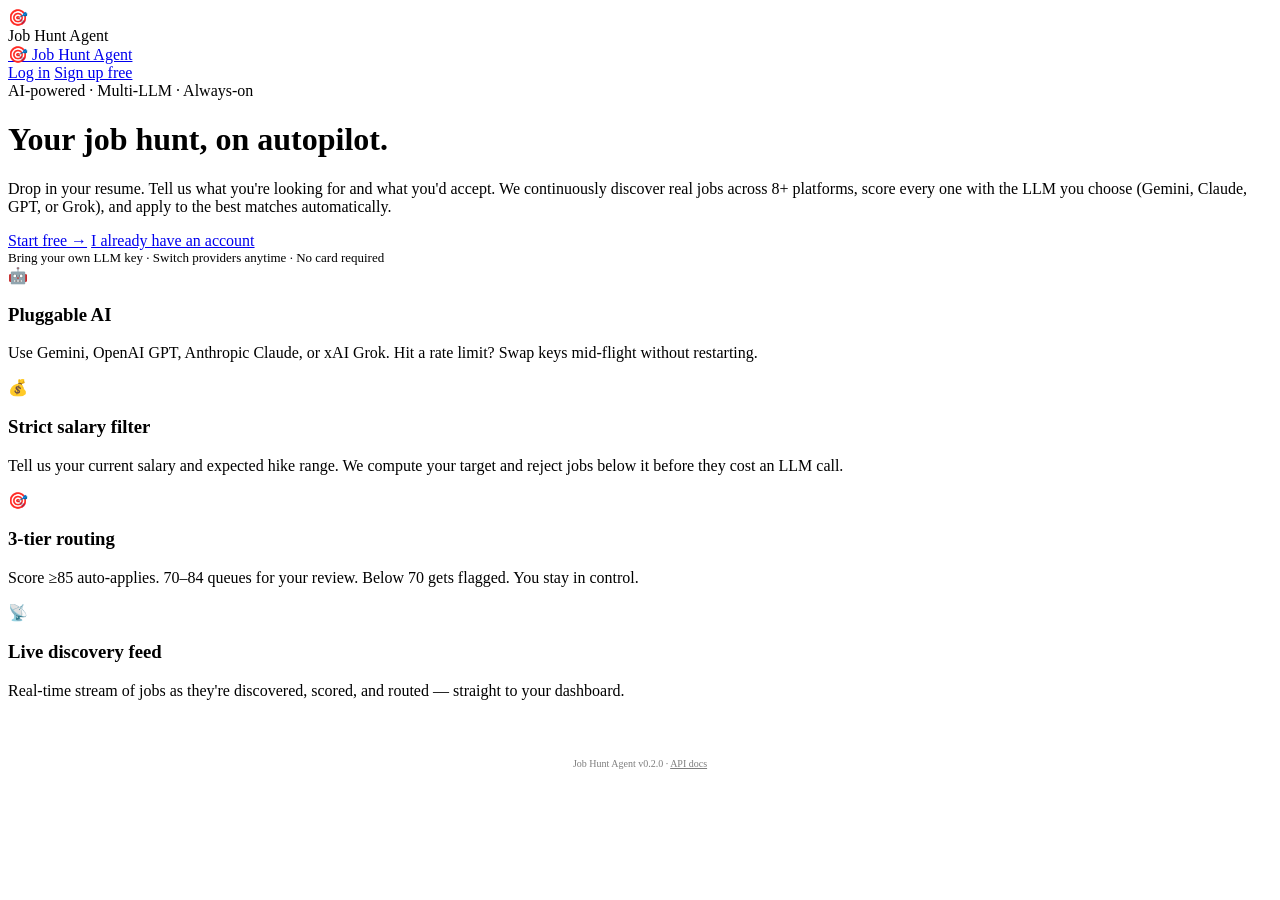
==== web/templates/home.html @ f547e647 "Initial commit: Job Hunt Agent v0.2.0 Multi-LLM AI job application automation.  Features: - Multi-so" ====
<!DOCTYPE html>
<html lang="en">
<head>
  <meta charset="UTF-8" />
  <meta name="viewport" content="width=device-width, initial-scale=1.0" />
  <title>Job Hunt Agent — AI-powered job application automation</title>
  <link rel="stylesheet" href="/static/liquid.css" />
</head>
<body class="lg-body">

  <div id="splash" class="lg-splash">
    <div class="lg-splash-logo">🎯</div>
    <div class="lg-splash-title">Job Hunt Agent</div>
    <div class="lg-splash-loading">
      <span class="lg-splash-dot"></span>
      <span class="lg-splash-dot"></span>
      <span class="lg-splash-dot"></span>
    </div>
  </div>

  <div class="lg-blobs">
    <div class="lg-blob b1"></div>
    <div class="lg-blob b2"></div>
    <div class="lg-blob b3"></div>
    <div class="lg-blob b4"></div>
  </div>

  <script>
    window.addEventListener("load", () => {
      setTimeout(() => document.getElementById("splash")?.classList.add("hidden"), 400);
    });
  </script>

  <nav class="lg-publicnav">
    <a href="/" class="brand">
      <span class="brand-logo">🎯</span>
      <span>Job Hunt Agent</span>
    </a>
    <div class="nav-actions">
      <a href="/login" class="lg-btn">Log in</a>
      <a href="/signup" class="lg-btn primary">Sign up free</a>
    </div>
  </nav>

  <main class="lg-hero">
    <div class="lg-hero-content lg-glow">
      <span class="lg-eyebrow">AI-powered · Multi-LLM · Always-on</span>
      <h1>Your job hunt, on autopilot.</h1>
      <p>
        Drop in your resume. Tell us what you're looking for and what you'd accept.
        We continuously discover real jobs across 8+ platforms, score every one with the LLM you choose
        (Gemini, Claude, GPT, or Grok), and apply to the best matches automatically.
      </p>
      <div class="lg-hero-cta">
        <a href="/signup" class="lg-btn primary big">Start free →</a>
        <a href="/login" class="lg-btn big">I already have an account</a>
      </div>
      <p style="font-size: 13px; color: var(--lg-text-dim); margin: 0;">
        Bring your own LLM key · Switch providers anytime · No card required
      </p>
    </div>
  </main>

  <section class="lg-features">
    <div class="lg-card lg-feature">
      <div class="icon">🤖</div>
      <h3>Pluggable AI</h3>
      <p>Use Gemini, OpenAI GPT, Anthropic Claude, or xAI Grok. Hit a rate limit? Swap keys mid-flight without restarting.</p>
    </div>
    <div class="lg-card lg-feature">
      <div class="icon">💰</div>
      <h3>Strict salary filter</h3>
      <p>Tell us your current salary and expected hike range. We compute your target and reject jobs below it before they cost an LLM call.</p>
    </div>
    <div class="lg-card lg-feature">
      <div class="icon">🎯</div>
      <h3>3-tier routing</h3>
      <p>Score ≥85 auto-applies. 70–84 queues for your review. Below 70 gets flagged. You stay in control.</p>
    </div>
    <div class="lg-card lg-feature">
      <div class="icon">📡</div>
      <h3>Live discovery feed</h3>
      <p>Real-time stream of jobs as they're discovered, scored, and routed — straight to your dashboard.</p>
    </div>
  </section>

  <footer style="text-align: center; padding: 40px 32px; opacity: 0.5; font-size: 12px; position: relative; z-index: 1;">
    <small>Job Hunt Agent v0.2.0 · <a href="/docs" style="color: var(--lg-blue-deep);">API docs</a></small>
  </footer>
</body>
</html>
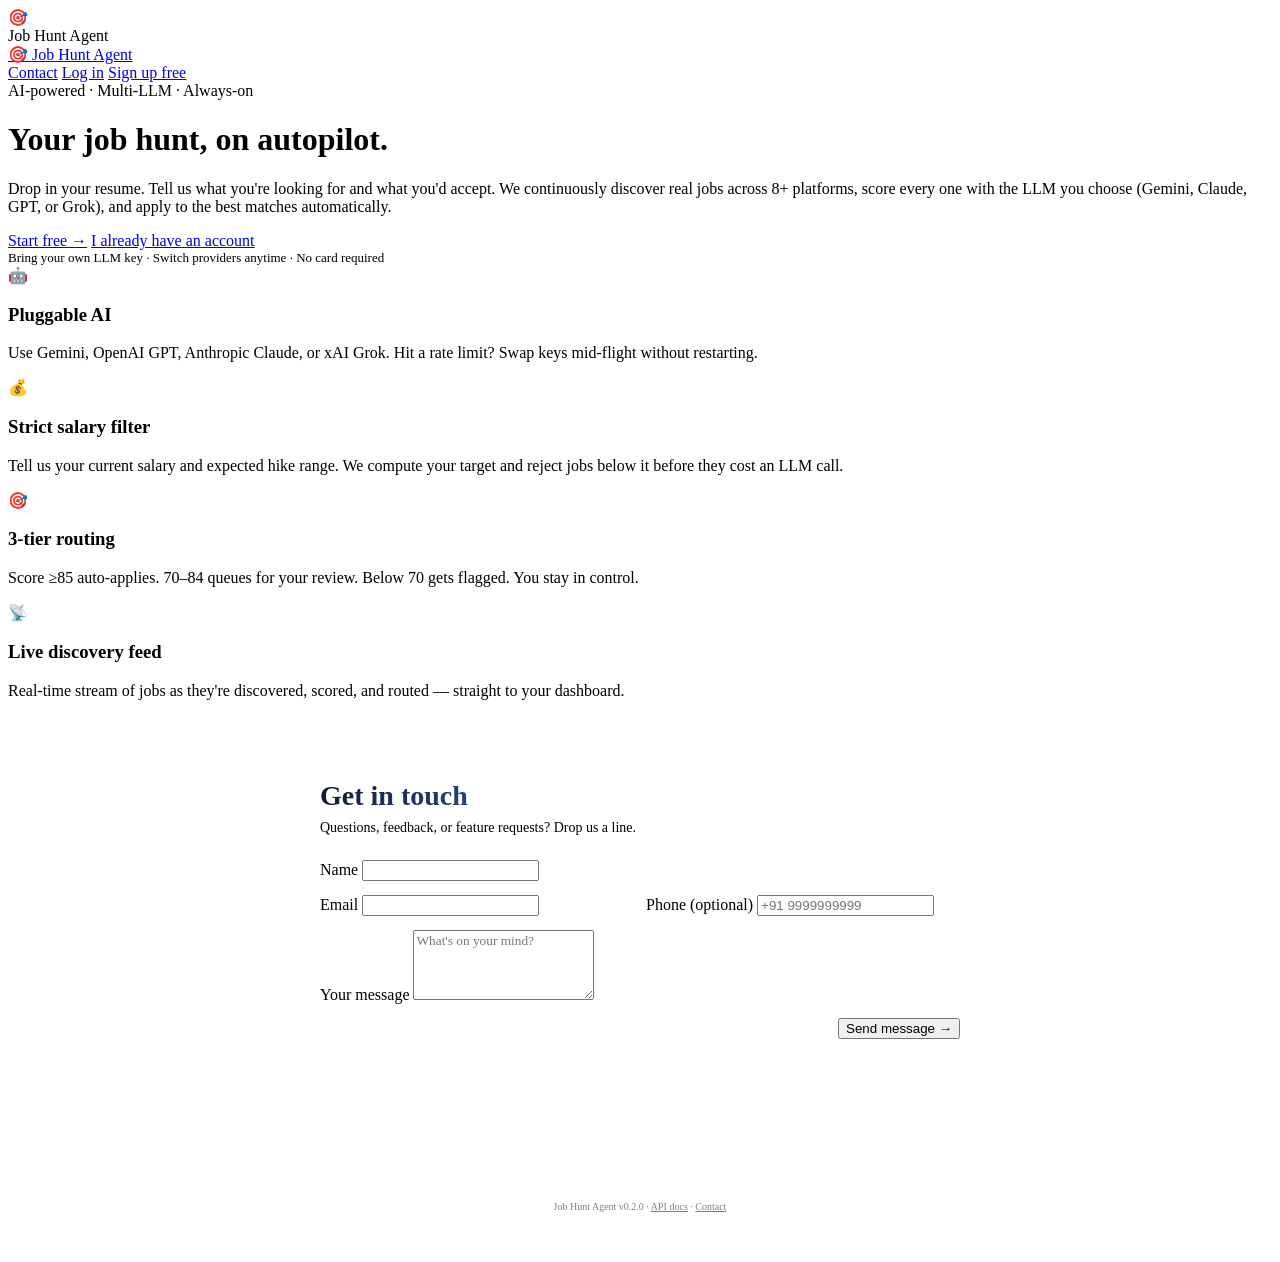
==== commit 416b6f6c: "Add contact form (homepage) + Contact Queries admin - New 'queries' table (id, name, email, phone, m" ====
--- a/web/templates/home.html
+++ b/web/templates/home.html
@@ -37,6 +37,7 @@
       <span>Job Hunt Agent</span>
     </a>
     <div class="nav-actions">
+      <a href="#contact" class="lg-btn">Contact</a>
       <a href="/login" class="lg-btn">Log in</a>
       <a href="/signup" class="lg-btn primary">Sign up free</a>
     </div>
@@ -84,8 +85,94 @@
     </div>
   </section>
 
+  <section id="contact" style="max-width: 720px; margin: 40px auto 80px; padding: 0 24px; position: relative; z-index: 1;">
+    <div class="lg-card lg-glow" style="padding: 40px;">
+      <h2 style="margin: 0 0 8px; font-size: 28px; font-weight: 800;
+                  background: linear-gradient(135deg, #0f172a 0%, #3b82f6 60%, #8b5cf6 100%);
+                  -webkit-background-clip: text; background-clip: text; color: transparent;">
+        Get in touch
+      </h2>
+      <p style="margin: 0 0 24px; color: var(--lg-text-dim); font-size: 14px;">
+        Questions, feedback, or feature requests? Drop us a line.
+      </p>
+
+      <form id="contactForm" style="display: flex; flex-direction: column; gap: 14px;">
+        <div>
+          <label class="lg-label">Name</label>
+          <input class="lg-input" type="text" name="name" required autocomplete="name" />
+        </div>
+        <div style="display: grid; grid-template-columns: 1fr 1fr; gap: 12px;">
+          <div>
+            <label class="lg-label">Email</label>
+            <input class="lg-input" type="email" name="email" required autocomplete="email" />
+          </div>
+          <div>
+            <label class="lg-label">Phone (optional)</label>
+            <input class="lg-input" type="tel" name="phone" autocomplete="tel" placeholder="+91 9999999999" />
+          </div>
+        </div>
+        <div>
+          <label class="lg-label">Your message</label>
+          <textarea class="lg-input" name="message" rows="4" required maxlength="5000"
+                    style="resize: vertical; font-family: inherit;"
+                    placeholder="What's on your mind?"></textarea>
+        </div>
+        <button type="submit" class="lg-btn primary big" style="align-self: flex-end;">
+          Send message →
+        </button>
+      </form>
+
+      <div id="contactResult" hidden style="margin-top: 16px; padding: 14px;
+            background: rgba(34,197,94,0.1); border-left: 3px solid #16a34a;
+            border-radius: 10px; color: #15803d; font-size: 14px;"></div>
+      <div id="contactError" hidden class="lg-auth-error" style="margin-top: 16px;"></div>
+    </div>
+  </section>
+
+  <script>
+    (function() {
+      const form = document.getElementById("contactForm");
+      const result = document.getElementById("contactResult");
+      const errBox = document.getElementById("contactError");
+      if (!form) return;
+
+      form.onsubmit = async (e) => {
+        e.preventDefault();
+        result.hidden = true; errBox.hidden = true;
+        const f = e.target;
+        const btn = f.querySelector("button[type='submit']");
+        btn.disabled = true; btn.textContent = "Sending…";
+
+        try {
+          const r = await fetch("/api/contact", {
+            method: "POST",
+            headers: {"Content-Type": "application/json"},
+            body: JSON.stringify({
+              name: f.name.value,
+              email: f.email.value,
+              phone: f.phone.value || null,
+              message: f.message.value,
+            }),
+          });
+          if (!r.ok) {
+            const err = await r.json();
+            throw new Error(err.detail || "Submission failed");
+          }
+          result.textContent = "Thanks! Your message has been received. We'll get back to you soon.";
+          result.hidden = false;
+          f.reset();
+        } catch (e) {
+          errBox.textContent = e.message;
+          errBox.hidden = false;
+        } finally {
+          btn.disabled = false; btn.textContent = "Send message →";
+        }
+      };
+    })();
+  </script>
+
   <footer style="text-align: center; padding: 40px 32px; opacity: 0.5; font-size: 12px; position: relative; z-index: 1;">
-    <small>Job Hunt Agent v0.2.0 · <a href="/docs" style="color: var(--lg-blue-deep);">API docs</a></small>
+    <small>Job Hunt Agent v0.2.0 · <a href="/docs" style="color: var(--lg-blue-deep);">API docs</a> · <a href="#contact" style="color: var(--lg-blue-deep);">Contact</a></small>
   </footer>
 </body>
 </html>
